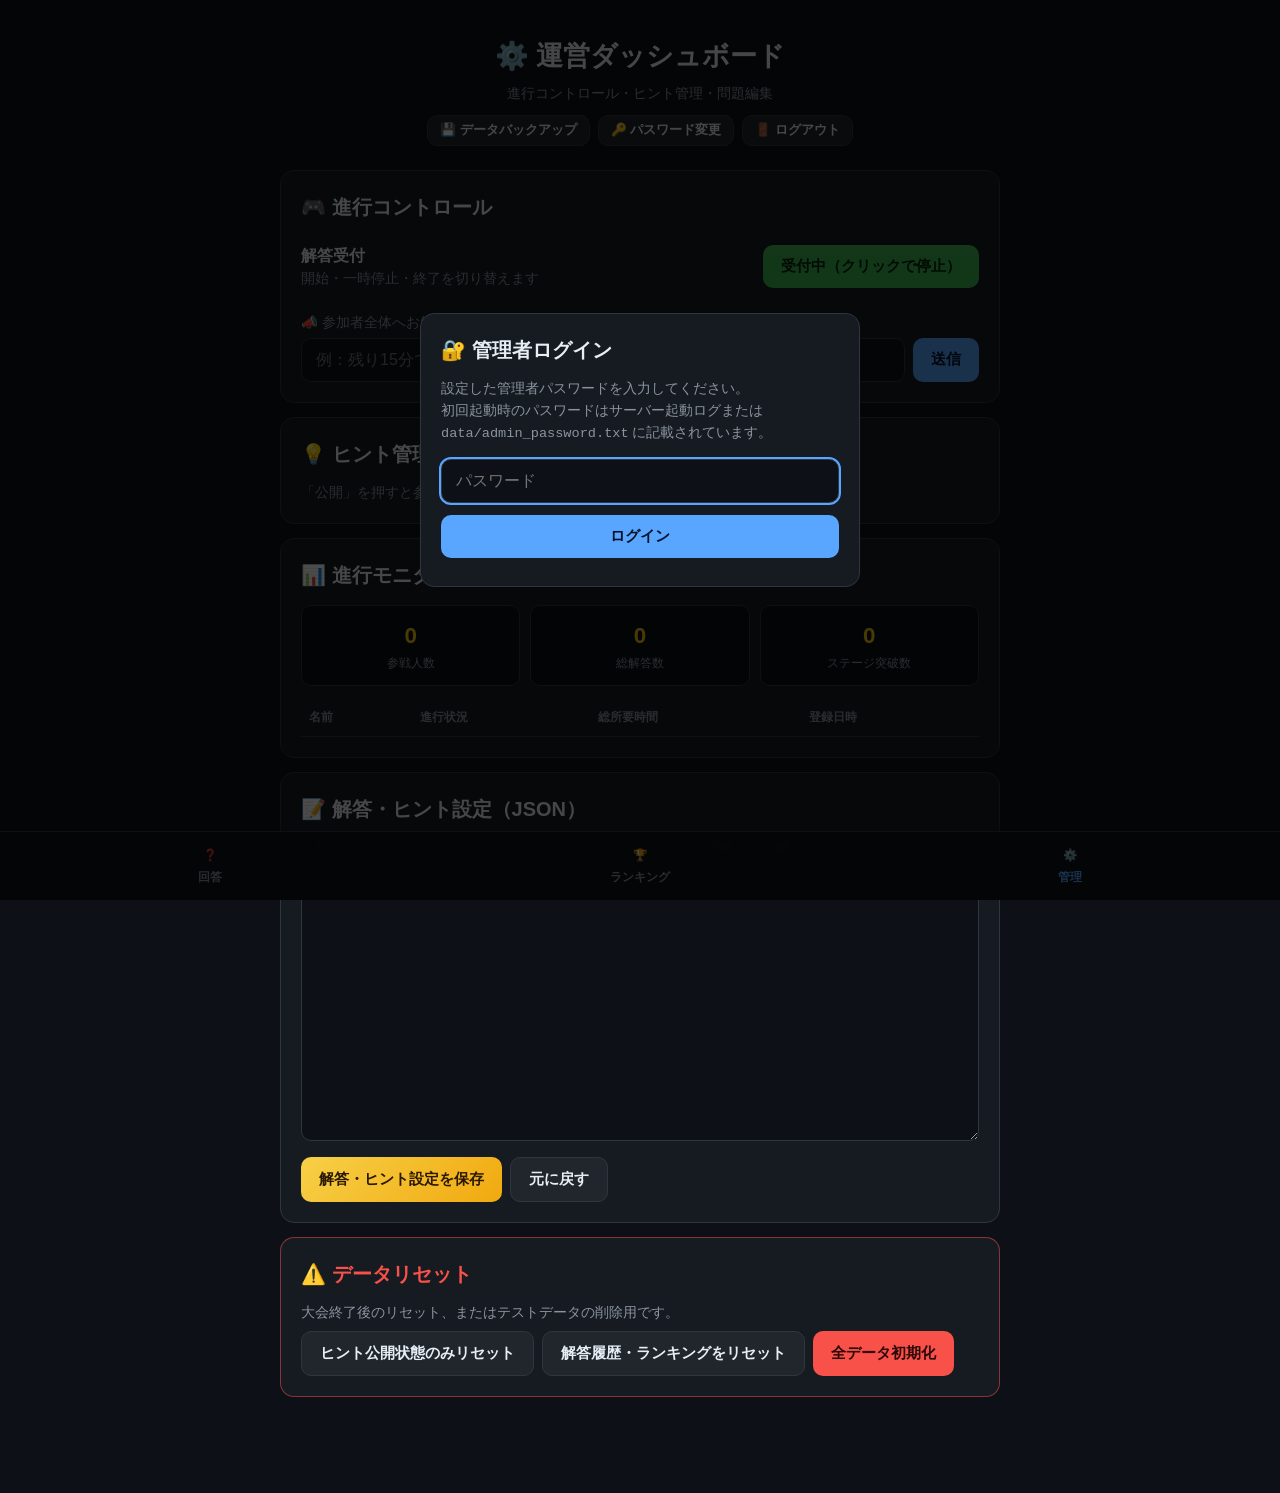
==== static/admin.html @ b896fd6e "Initialize Mystiq app (puzzle platform) Web-based puzzle contest answer and operation platform for '" ====
<!DOCTYPE html>
<html lang="ja">
<head>
  <meta charset="UTF-8">
  <title>管理画面 - 謎解きミッション</title>
  <meta name="viewport" content="width=device-width, initial-scale=1">
  <link rel="stylesheet" href="style.css">
</head>
<body>
<!-- ログインモーダル -->
<div id="loginModal" class="modal-backdrop">
  <div class="card modal-card">
    <h2 style="margin-top:0;">🔐 管理者ログイン</h2>
    <p class="small muted" style="margin-bottom:14px;">設定した管理者パスワードを入力してください。<br>初回起動時のパスワードはサーバー起動ログまたは <code>data/admin_password.txt</code> に記載されています。</p>
    <form id="loginForm" onsubmit="return false;">
      <input type="password" id="loginPw" class="input" placeholder="パスワード" autocomplete="current-password" autofocus>
      <div class="flex" style="margin-top:12px;">
        <button id="btnLogin" class="btn btn-primary btn-block" type="submit">ログイン</button>
      </div>
      <div id="loginError" class="small" style="color:var(--wrong); margin-top:8px;"></div>
    </form>
  </div>
</div>

<!-- パスワード変更モーダル -->
<div id="pwModal" class="modal-backdrop" style="display:none;">
  <div class="card modal-card">
    <h2 style="margin-top:0;">🔑 管理者パスワード変更</h2>
    <form id="pwForm" onsubmit="return false;">
      <input type="password" id="newPw" class="input" placeholder="新しいパスワード（8文字以上）" autocomplete="new-password">
      <input type="password" id="newPw2" class="input" placeholder="確認のためもう一度入力" autocomplete="new-password" style="margin-top:8px;">
      <div class="flex" style="margin-top:12px;">
        <button id="btnPwSave" class="btn btn-gold btn-block" type="submit">変更する</button>
        <button id="btnPwCancel" class="btn btn-secondary btn-block" type="button">キャンセル</button>
      </div>
      <div id="pwError" class="small" style="color:var(--wrong); margin-top:8px;"></div>
    </form>
  </div>
</div>

<div class="app">
  <header class="masthead">
    <h1>⚙️ 運営ダッシュボード</h1>
    <div class="sub">進行コントロール・ヒント管理・問題編集</div>
    <div class="flex" style="justify-content:center; flex-wrap:wrap; margin-top:10px;">
      <button id="btnBackup" class="btn btn-secondary" style="font-size:0.8rem; padding:6px 12px;">💾 データバックアップ</button>
      <button id="btnChangePw" class="btn btn-secondary" style="font-size:0.8rem; padding:6px 12px;">🔑 パスワード変更</button>
      <button id="btnLogout" class="btn btn-secondary" style="font-size:0.8rem; padding:6px 12px;">🚪 ログアウト</button>
    </div>
  </header>

  <!-- 進行コントロール -->
  <section class="card">
    <h2>🎮 進行コントロール</h2>
    <div class="switch-row">
      <div>
        <strong>解答受付</strong>
        <div class="small muted">開始・一時停止・終了を切り替えます</div>
      </div>
      <button id="btnToggleComp" class="btn btn-correct">受付中（クリックで停止）</button>
    </div>
    <div style="margin-top:14px;">
      <div class="small muted" style="margin-bottom:4px;">📣 参加者全体へお知らせを送信（解答画面に表示）</div>
      <div class="flex">
        <input type="text" id="bcMsg" class="input flex-1" placeholder="例：残り15分です！">
        <button id="btnBc" class="btn btn-primary">送信</button>
      </div>
    </div>
  </section>

  <!-- 💡 随時ヒント追加機能（最重要） -->
  <section class="card">
    <h2>💡 ヒント管理（随時公開）</h2>
    <p class="small muted">「公開」を押すと参加者の画面に自動反映されます（最大約8秒）。取り下げも可能です。</p>
    <div id="hintControls"></div>
  </section>

  <!-- 進行モニター（参加者一覧と現在地） -->
  <section class="card">
    <h2>📊 進行モニター（リアルタイム）</h2>
    <div class="stat-grid">
      <div class="stat-box"><div class="val" id="stPlayers">0</div><div class="lab">参戦人数</div></div>
      <div class="stat-box"><div class="val" id="stAttempts">0</div><div class="lab">総解答数</div></div>
      <div class="stat-box"><div class="val" id="stClears">0</div><div class="lab">ステージ突破数</div></div>
    </div>
    <div style="overflow-x:auto;">
      <table class="data">
        <thead><tr><th>名前</th><th>進行状況</th><th>総所要時間</th><th>登録日時</th></tr></thead>
        <tbody id="playerTable"></tbody>
      </table>
    </div>
  </section>

  <!-- 問題編集（月1回の準備がここで完結） -->
  <section class="card">
    <h2>📝 解答・ヒント設定（JSON）</h2>
    <p class="small muted">正解・ヒント・「惜しい！」判定メッセージを設定します。謎の問題文・画像は不要です。形式不正時はエラー表示されます。</p>
    <textarea id="jsonEditor" class="input json-editor"></textarea>
    <div class="flex" style="margin-top:8px;">
      <button id="btnSavePuzzle" class="btn btn-gold">解答・ヒント設定を保存</button>
      <button id="btnReloadPuzzle" class="btn btn-secondary">元に戻す</button>
    </div>
  </section>

  <!-- 危険操作 -->
  <section class="card" style="border-color: rgba(248,81,73,0.5);">
    <h2 style="color:var(--wrong);">⚠️ データリセット</h2>
    <p class="small muted">大会終了後のリセット、またはテストデータの削除用です。</p>
    <div class="flex" style="flex-wrap:wrap; margin-top:8px;">
      <button class="btn btn-secondary" onclick="doReset('hints')">ヒント公開状態のみリセット</button>
      <button class="btn btn-secondary" onclick="doReset('ranking')">解答履歴・ランキングをリセット</button>
      <button class="btn btn-wrong" onclick="doReset('all')">全データ初期化</button>
    </div>
  </section>
</div>

<div id="toast" class="toast"></div>
<nav class="nav-bar">
  <a class="nav-btn" href="index.html"><span>❓</span>回答</a>
  <a class="nav-btn" href="ranking.html"><span>🏆</span>ランキング</a>
  <a class="nav-btn active" href="admin.html" aria-current="page"><span>⚙️</span>管理</a>
</nav>

<script>
const el = id => document.getElementById(id);
let adminData = null;
const TOKEN_KEY = "mystiq_admin_token";
let pollTimer = null;

function token() { return localStorage.getItem(TOKEN_KEY) || ""; }
function setToken(t) { if (t) localStorage.setItem(TOKEN_KEY, t); else localStorage.removeItem(TOKEN_KEY); }

function showLogin() {
  el("loginModal").style.display = "flex";
  el("loginPw").value = "";
  el("loginError").textContent = "";
  clearInterval(pollTimer);
  setTimeout(() => el("loginPw").focus(), 50);
}
function hideLogin() { el("loginModal").style.display = "none"; }

async function adminFetch(url, opts = {}) {
  opts.headers = Object.assign({}, opts.headers || {});
  const t = token();
  if (t) opts.headers["X-Admin-Token"] = t;
  const r = await fetch(url, opts);
  if (r.status === 401) { showLogin(); throw new Error("unauthorized"); }
  return r;
}

async function load() {
  const r = await adminFetch("/api/admin/data");
  adminData = await r.json();
  const c = adminData.config;
  const started = c.competition_started;
  const btn = el("btnToggleComp");
  btn.className = "btn " + (started ? "btn-correct" : "btn-wrong");
  btn.textContent = started ? "解答 受付中（クリックで停止）" : "一時停止中（クリックで開始）";

  // モニター
  const rk = await (await fetch("/api/ranking")).json();
  el("stPlayers").textContent = adminData.stats.players;
  el("stAttempts").textContent = adminData.stats.attempts;
  el("stClears").textContent = adminData.stats.clears;
  el("playerTable").innerHTML = rk.ranking.map(r => `
    <tr>
      <td><strong>${esc(r.name)}</strong> ${r.finished ? "👑" : ""}</td>
      <td>${r.cleared_count} / ${rk.total_stages}</td>
      <td>${r.cleared_count > 0 ? fmt(r.elapsed) : "-"}</td>
      <td class="small muted">${new Date(r.created_at*1000).toLocaleTimeString("ja-JP")}</td>
    </tr>`).join("") || '<tr><td colspan="4" class="muted">まだ参加者はいません</td></tr>';

  // ヒント管理
  renderHintControls();
  // JSONエディタ（初回のみ）
  if (!el("jsonEditor")._loaded) {
    el("jsonEditor").value = JSON.stringify(adminData.puzzle, null, 2);
    el("jsonEditor")._loaded = true;
  }
}

function renderHintControls() {
  const unlocked = new Set(adminData.hints.map(h => `${h.stage_id}_${h.hint_index}`));
  const box = el("hintControls");
  box.innerHTML = "";
  (adminData.puzzle.stages || []).forEach(st => {
    const d = document.createElement("div");
    d.style.margin = "12px 0";
    d.innerHTML = `<strong>${esc(st.name)}</strong> <span class="small muted">${esc(st.subtitle||"")}</span>`;
    const ul = document.createElement("div");
    (st.hints || []).forEach((h, i) => {
      const key = `${st.id}_${i}`;
      const on = unlocked.has(key);
      const row = document.createElement("div");
      row.className = "switch-row";
      row.style.background = "#0b0f14"; row.style.padding = "8px 12px";
      row.style.borderRadius = "8px"; row.style.margin = "4px 0";
      row.innerHTML = `<div class="small flex-1" style="margin-right:10px;">ヒント${i+1}： ${esc(h)}</div>
        <button class="btn btn-sm ${on?'btn-gold':'btn-secondary'}" onclick="toggleHint(${st.id}, ${i})">${on?'★ 公開中（非公開にする）':'公開する'}</button>`;
      ul.appendChild(row);
    });
    d.appendChild(ul);
    box.appendChild(d);
  });
}

el("btnToggleComp").onclick = async () => {
  const r = await adminFetch("/api/admin/competition/toggle", { method: "POST" });
  await load(); toast("受付状態を切り替えました");
};
el("btnBc").onclick = async () => {
  const msg = el("bcMsg").value.trim(); if (!msg) return;
  await adminFetch("/api/admin/broadcast", { method:"POST", headers:{"Content-Type":"application/json"}, body: JSON.stringify({message:msg})});
  el("bcMsg").value = ""; toast("アナウンスを送信しました");
};
async function toggleHint(stage_id, hint_index) {
  const r = await adminFetch("/api/admin/hint/toggle", { method:"POST", headers:{"Content-Type":"application/json"}, body: JSON.stringify({stage_id, hint_index}) });
  const d = await r.json(); toast(d.message);
  await load();
}
el("btnSavePuzzle").onclick = async () => {
  try {
    const pz = JSON.parse(el("jsonEditor").value);
    const r = await adminFetch("/api/admin/puzzle/save", { method:"POST", headers:{"Content-Type":"application/json"}, body: JSON.stringify({puzzle:pz}) });
    const d = await r.json();
    if (d.ok) toast("問題データを保存しました"); else toast(d.error);
    await load();
  } catch(e) { toast("JSONの形式が不正です: " + e.message); }
};
el("btnReloadPuzzle").onclick = () => { el("jsonEditor").value = JSON.stringify(adminData.puzzle, null, 2); };

async function doReset(what) {
  const names = {all:"すべての解答・ランキング・ヒント・プレイヤーデータ", hints:"ヒント公開状態", ranking:"解答履歴とランキング"};
  if (!confirm(`本当に「${names[what]}」をリセットしますか？この操作は取り消せません。`)) return;
  const r = await adminFetch("/api/admin/reset", { method:"POST", headers:{"Content-Type":"application/json"}, body: JSON.stringify({what}) });
  const d = await r.json(); toast(d.message); await load();
}
function toast(m){ const t=el("toast"); t.textContent=m; t.style.display="block"; clearTimeout(t._tm); t._tm=setTimeout(()=>t.style.display="none",2500); }
function fmt(s){ const m=Math.floor(s/60); return `${m}分${String(s%60).padStart(2,"0")}秒`; }
function esc(s){ return String(s).replace(/[&<>"']/g, c=>({"&":"&amp;","<":"&lt;",">":"&gt;","\"":"&quot;","'":"&#39;"}[c])); }

async function login() {
  el("loginError").textContent = "";
  const pw = el("loginPw").value;
  try {
    const r = await fetch("/api/admin/login", { method:"POST", headers:{"Content-Type":"application/json"}, body: JSON.stringify({password:pw}) });
    const d = await r.json();
    if (d.ok) {
      setToken(d.token); hideLogin();
      await load();
      pollTimer = setInterval(load, 5000);
    } else { el("loginError").textContent = d.error || "ログインに失敗しました"; }
  } catch (e) { el("loginError").textContent = "通信エラーが発生しました"; }
}
el("btnLogin").onclick = login;
el("loginPw").addEventListener("keydown", e => { if (e.key === "Enter") login(); });

el("btnLogout").onclick = async () => {
  try { await fetch("/api/admin/logout", { method:"POST", headers:{"X-Admin-Token":token()} }); } catch(e) {}
  setToken(""); showLogin();
};

el("btnBackup").onclick = async () => {
  try {
    const r = await adminFetch("/api/admin/backup");
    const blob = await r.blob();
    const a = document.createElement("a");
    a.href = URL.createObjectURL(blob);
    a.download = `mystiq-backup-${Date.now()}.json`;
    a.click(); URL.revokeObjectURL(a.href);
    toast("バックアップを保存しました");
  } catch (e) { toast("バックアップの取得に失敗しました"); }
};

el("btnChangePw").onclick = async () => {
  const r = await adminFetch("/api/admin/password/source");
  const d = await r.json();
  if (d.managed_by_env) {
    alert("パスワードは環境変数 ADMIN_PASSWORD で管理されています。\n変更はRender等の管理画面（Environment）から行い、サービスを再デプロイしてください。");
    return;
  }
  el("newPw").value = ""; el("newPw2").value = ""; el("pwError").textContent = "";
  el("pwModal").style.display = "flex"; el("newPw").focus();
};
el("btnPwCancel").onclick = () => { el("pwModal").style.display = "none"; };
el("btnPwSave").onclick = async () => {
  const a = el("newPw").value, b = el("newPw2").value;
  if (a.length < 8) { el("pwError").textContent = "パスワードは8文字以上にしてください"; return; }
  if (a !== b) { el("pwError").textContent = "パスワードが一致しません"; return; }
  try {
    const r = await adminFetch("/api/admin/password/change", { method:"POST", headers:{"Content-Type":"application/json"}, body: JSON.stringify({new_password:a}) });
    const d = await r.json();
    if (d.ok) { el("pwModal").style.display = "none"; toast(d.message); }
    else { el("pwError").textContent = d.error; }
  } catch (e) { el("pwError").textContent = "変更に失敗しました"; }
};

(async () => {
  if (!token()) { showLogin(); return; }
  try {
    await adminFetch("/api/admin/session");
    hideLogin();
    await load();
    pollTimer = setInterval(load, 5000);
  } catch (e) { showLogin(); }
})();
</script>
</body>
</html>
---- static/style.css ----
:root {
  --bg: #0d1117;
  --bg-card: #161b22;
  --bg-card-hover: #1f2630;
  --border: #30363d;
  --text: #e6edf3;
  --text-dim: #8b949e;
  --accent: #58a6ff;
  --correct: #3fb950;
  --wrong: #f85149;
  --near: #d29922;
  --gold: #f1c40f;
  --silver: #bdc3c7;
  --bronze: #cd7f32;
  --radius: 14px;
}
* { box-sizing: border-box; margin: 0; padding: 0; }
body {
  font-family: -apple-system, BlinkMacSystemFont, "Hiragino Sans", "Hiragino Kaku Gothic ProN", "Yu Gothic UI", Meiryo, sans-serif;
  background: var(--bg);
  color: var(--text);
  line-height: 1.6;
  min-height: 100vh;
  padding: 16px;
}
.app { max-width: 720px; margin: 0 auto 80px; }
header.masthead { text-align: center; padding: 18px 8px 10px; }
header.masthead h1 { font-size: 1.7rem; font-weight: 800; }
header.masthead .sub { color: var(--text-dim); font-size: 0.9rem; margin-top: 4px; }
.card {
  background: var(--bg-card);
  border: 1px solid var(--border);
  border-radius: var(--radius);
  padding: 20px;
  margin: 14px 0;
}
h2 { font-size: 1.25rem; margin-bottom: 12px; }
h3 { font-size: 1.05rem; margin-bottom: 8px; color: var(--text-dim); font-weight: 600; }
.muted { color: var(--text-dim); }
.small { font-size: 0.85rem; }
.btn {
  display: inline-flex; align-items: center; justify-content: center; gap: 6px;
  padding: 11px 18px; border-radius: 10px; font-size: 0.95rem; font-weight: 700;
  border: none; cursor: pointer; text-decoration: none; 
}

.btn:disabled { opacity: 0.45; cursor: not-allowed; }
.btn-primary { background: var(--accent); color: #04132b; }
.btn-correct { background: var(--correct); color: #05240c; }
.btn-wrong   { background: var(--wrong); color: #2e0809; }
.btn-secondary { background: #21262d; color: var(--text); border: 1px solid var(--border); }
.btn-gold { background: linear-gradient(135deg, #f7d047, #f1a90f); color: #2c1a00; font-weight: 800; }
.btn-block { width: 100%; }
.input {
  width: 100%; padding: 12px 14px; border-radius: 10px; border: 1px solid var(--border);
  background: #0d1117; color: var(--text); font-size: 1rem;
}
.input:focus { outline: 2px solid var(--accent); }
.puzzle-box {
  background: #0b0f14; border: 1px dashed var(--border); border-radius: 10px;
  padding: 14px 18px; font-size: 1.2rem; font-weight: 700; text-align: center;
  margin: 12px 0; letter-spacing: 2px;
}
.stage-img { width: 100%; max-height: 380px; object-fit: contain; border-radius: 10px; margin: 10px 0; background: #0b0f14; }
.story { font-size: 0.95rem; line-height: 1.8; margin-bottom: 12px; }
.qhtml { font-size: 1.05rem; }
.badge {
  display: inline-block; font-size: 0.75rem; padding: 3px 8px; border-radius: 999px;
  background: #21262d; color: var(--accent); border: 1px solid var(--border);
}
.badge.gold { color: var(--gold); border-color: rgba(241,196,15,0.4); }
.progress-bar-wrap { height: 10px; background: #21262d; border-radius: 999px; overflow: hidden; margin: 8px 0; }
.progress-bar { height: 100%; background: linear-gradient(90deg, var(--accent), var(--correct)); width: 0%; }
/* Result banner */
.result-banner {
  border-radius: 10px; padding: 14px 16px; margin: 12px 0; font-weight: 700;
  display: none; 
}
.result-banner.correct { background: rgba(63,185,80,0.18); border: 1px solid var(--correct); color: #7ee787; display: block; }
.result-banner.wrong   { background: rgba(248,81,73,0.18); border: 1px solid var(--wrong); color: #ffa198; display: block; }
.result-banner.near    { background: rgba(210,153,34,0.22); border: 1px solid var(--near); color: #f9e154; display: block; }

/* Hint */
.hint-item { background: #0b0f14; border: 1px solid var(--border); border-radius: 10px; padding: 10px 14px; margin: 6px 0; font-size: 0.92rem; }
.hint-item.locked { color: var(--text-dim); font-style: italic; opacity: 0.65; }
/* Ranking */
.rank-row {
  display: flex; align-items: center; justify-content: space-between;
  padding: 10px 12px; border-bottom: 1px solid #21262d; gap: 10px;
}
.rank-row:last-child { border-bottom: none; }
.rank-num { font-size: 1.2rem; font-weight: 900; width: 36px; text-align: center; }
.rank-num.r1 { color: var(--gold); }
.rank-num.r2 { color: var(--silver); }
.rank-num.r3 { color: var(--bronze); }
.rank-name { font-weight: 700; font-size: 1rem; }
.rank-stat { text-align: right; font-size: 0.85rem; color: var(--text-dim); }
/* Bottom nav */
.nav-bar {
  position: fixed; bottom: 0; left: 0; right: 0; background: rgba(13,17,23,0.92);
  backdrop-filter: blur(8px); border-top: 1px solid var(--border);
  display: flex; justify-content: space-around; padding: 8px 4px calc(8px + env(safe-area-inset-bottom));
  z-index: 50;
}
.nav-btn {
  background: none; border: none; color: var(--text-dim); font-size: 0.72rem;
  padding: 6px 12px; border-radius: 8px; cursor: pointer; text-decoration: none;
  display: flex; flex-direction: column; align-items: center; gap: 3px; font-weight: 700;
}
.nav-btn.active, .nav-btn:hover { color: var(--accent); }
/* Live feed */
.feed-item {
  font-size: 0.9rem; padding: 8px 10px; margin: 4px 0; border-radius: 8px;
  background: #0b0f14; border-left: 3px solid var(--accent); 
}
/* Confetti canvas */
#confettiCanvas { position: fixed; inset: 0; pointer-events: none; z-index: 99; }
/* Toast */
.toast {
  position: fixed; top: 16px; left: 50%; transform: translateX(-50%);
  background: #21262d; color: var(--text); border: 1px solid var(--border);
  padding: 10px 18px; border-radius: 999px; font-size: 0.9rem; font-weight: 700;
  z-index: 100; box-shadow: 0 8px 24px rgba(0,0,0,0.5); display: none;
}
.cd-timer { font-size: 1.6rem; font-weight: 900; color: var(--wrong); text-align: center; }
/* Clear hero */
.clear-hero { text-align: center; padding: 26px 10px; }
.clear-hero .trophy { font-size: 4rem; line-height: 1; }
.stat-grid { display: grid; grid-template-columns: repeat(3, 1fr); gap: 10px; margin: 14px 0; text-align: center; }
.clear-hero .stat-grid { grid-template-columns: repeat(2, 1fr); max-width: 480px; margin: 14px auto; }
.result-preview { width: min(100%, 340px); height: auto; margin: 16px auto; border: 1px solid var(--border); border-radius: 12px; }
.stat-box { background: #0b0f14; border: 1px solid var(--border); border-radius: 10px; padding: 12px 6px; }
.stat-box .val { font-size: 1.4rem; font-weight: 900; color: var(--gold); }
.stat-box .lab { font-size: 0.75rem; color: var(--text-dim); }
/* Admin tables */
table.data { width: 100%; border-collapse: collapse; font-size: 0.88rem; }
table.data th, table.data td { padding: 8px; border-bottom: 1px solid var(--border); text-align: left; }
table.data th { color: var(--text-dim); font-size: 0.78rem; text-transform: uppercase; }
.switch-row { display: flex; justify-content: space-between; align-items: center; padding: 8px 0; }
textarea.input { font-family: monospace; font-size: 0.85rem; }
.json-editor { width: 100%; height: 260px; font-family: monospace; font-size: 0.8rem; tab-size: 2; }
.flex { display: flex; gap: 8px; }
.flex-1 { flex: 1; }
.stage-tab {
  background: #21262d; border: 1px solid var(--border); color: var(--text-dim);
  padding: 6px 12px; border-radius: 8px; font-size: 0.82rem; font-weight: 700; cursor: pointer;
}
.stage-tab.cleared { color: var(--correct); border-color: rgba(63,185,80,0.4); }
.stage-tab.current { color: #fff; background: var(--accent); border-color: var(--accent); }
/* Modal */
.modal-backdrop { position: fixed; inset: 0; background: rgba(0,0,0,0.7); display: flex; align-items: center; justify-content: center; z-index: 100; padding: 16px; }
.modal-card { width: min(440px, 100%); }
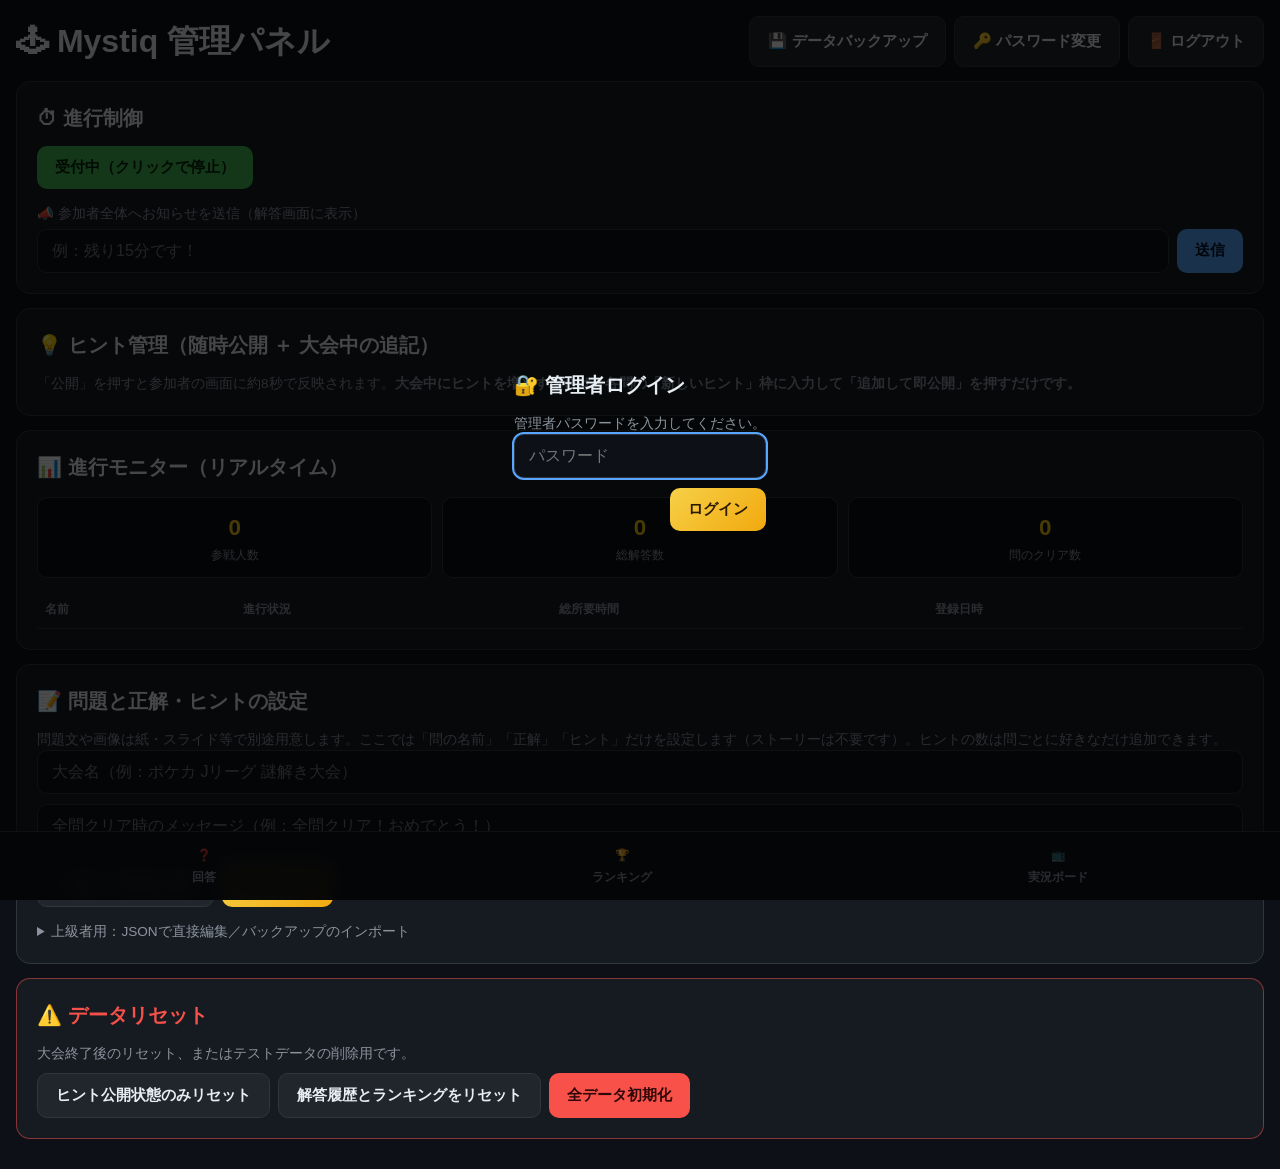
==== commit 3c08ce99: "Update admin.html" ====
--- a/static/admin.html
+++ b/static/admin.html
@@ -1,62 +1,52 @@
 <!DOCTYPE html>
 <html lang="ja">
 <head>
-  <meta charset="UTF-8">
-  <title>管理画面 - 謎解きミッション</title>
-  <meta name="viewport" content="width=device-width, initial-scale=1">
-  <link rel="stylesheet" href="style.css">
+<meta charset="UTF-8">
+<meta name="viewport" content="width=device-width, initial-scale=1.0">
+<title>管理パネル — Mystiq</title>
+<link rel="stylesheet" href="style.css">
 </head>
-<body>
-<!-- ログインモーダル -->
-<div id="loginModal" class="modal-backdrop">
-  <div class="card modal-card">
-    <h2 style="margin-top:0;">🔐 管理者ログイン</h2>
-    <p class="small muted" style="margin-bottom:14px;">設定した管理者パスワードを入力してください。<br>初回起動時のパスワードはサーバー起動ログまたは <code>data/admin_password.txt</code> に記載されています。</p>
-    <form id="loginForm" onsubmit="return false;">
-      <input type="password" id="loginPw" class="input" placeholder="パスワード" autocomplete="current-password" autofocus>
-      <div class="flex" style="margin-top:12px;">
-        <button id="btnLogin" class="btn btn-primary btn-block" type="submit">ログイン</button>
+<body class="page">
+<div class="container admin-container">
+  <div class="admin-toolbar flex">
+    <h1 class="logo flex-1" style="margin:0;">🕹 Mystiq 管理パネル</h1>
+    <button id="btnBackup" class="btn btn-sm btn-secondary">💾 データバックアップ</button>
+    <button id="btnChangePw" class="btn btn-sm btn-secondary">🔑 パスワード変更</button>
+    <button id="btnLogout" class="btn btn-sm btn-secondary">🚪 ログアウト</button>
+  </div>
+
+  <!-- ログインモーダル -->
+  <div id="loginModal" class="modal-backdrop" style="display:none;">
+    <div class="modal">
+      <h2>🔐 管理者ログイン</h2>
+      <p class="small muted">管理者パスワードを入力してください。</p>
+      <input type="password" id="loginPw" class="input" placeholder="パスワード" autocomplete="current-password">
+      <div id="loginError" class="small" style="color:var(--wrong);margin-top:6px;"></div>
+      <div class="flex" style="margin-top:10px;justify-content:flex-end;">
+        <button id="btnLogin" class="btn btn-gold">ログイン</button>
       </div>
-      <div id="loginError" class="small" style="color:var(--wrong); margin-top:8px;"></div>
-    </form>
+    </div>
   </div>
-</div>
-
-<!-- パスワード変更モーダル -->
-<div id="pwModal" class="modal-backdrop" style="display:none;">
-  <div class="card modal-card">
-    <h2 style="margin-top:0;">🔑 管理者パスワード変更</h2>
-    <form id="pwForm" onsubmit="return false;">
-      <input type="password" id="newPw" class="input" placeholder="新しいパスワード（8文字以上）" autocomplete="new-password">
-      <input type="password" id="newPw2" class="input" placeholder="確認のためもう一度入力" autocomplete="new-password" style="margin-top:8px;">
-      <div class="flex" style="margin-top:12px;">
-        <button id="btnPwSave" class="btn btn-gold btn-block" type="submit">変更する</button>
-        <button id="btnPwCancel" class="btn btn-secondary btn-block" type="button">キャンセル</button>
+
+  <!-- パスワード変更モーダル -->
+  <div id="pwModal" class="modal-backdrop" style="display:none;">
+    <div class="modal">
+      <h2>🔑 パスワード変更</h2>
+      <p class="small muted">新しいパスワードを8文字以上で入力してください。</p>
+      <input type="password" id="newPw" class="input" placeholder="新しいパスワード（8文字以上）">
+      <input type="password" id="newPw2" class="input" placeholder="もう一度入力" style="margin-top:6px;">
+      <div id="pwError" class="small" style="color:var(--wrong);margin-top:6px;"></div>
+      <div class="flex" style="margin-top:10px;justify-content:flex-end;gap:6px;">
+        <button id="btnPwCancel" class="btn btn-secondary">キャンセル</button>
+        <button id="btnPwSave" class="btn btn-gold">保存</button>
       </div>
-      <div id="pwError" class="small" style="color:var(--wrong); margin-top:8px;"></div>
-    </form>
+    </div>
   </div>
-</div>
-
-<div class="app">
-  <header class="masthead">
-    <h1>⚙️ 運営ダッシュボード</h1>
-    <div class="sub">進行コントロール・ヒント管理・問題編集</div>
-    <div class="flex" style="justify-content:center; flex-wrap:wrap; margin-top:10px;">
-      <button id="btnBackup" class="btn btn-secondary" style="font-size:0.8rem; padding:6px 12px;">💾 データバックアップ</button>
-      <button id="btnChangePw" class="btn btn-secondary" style="font-size:0.8rem; padding:6px 12px;">🔑 パスワード変更</button>
-      <button id="btnLogout" class="btn btn-secondary" style="font-size:0.8rem; padding:6px 12px;">🚪 ログアウト</button>
-    </div>
-  </header>
-
-  <!-- 進行コントロール -->
+
+  <!-- 進行制御 -->
   <section class="card">
-    <h2>🎮 進行コントロール</h2>
-    <div class="switch-row">
-      <div>
-        <strong>解答受付</strong>
-        <div class="small muted">開始・一時停止・終了を切り替えます</div>
-      </div>
+    <h2>⏱ 進行制御</h2>
+    <div class="flex" style="flex-wrap:wrap; gap:8px;">
       <button id="btnToggleComp" class="btn btn-correct">受付中（クリックで停止）</button>
     </div>
     <div style="margin-top:14px;">
@@ -68,20 +58,20 @@
     </div>
   </section>
 
-  <!-- 💡 随時ヒント追加機能（最重要） -->
+  <!-- 💡 随時ヒント追加機能（大会中ワンクリック追記対応） -->
   <section class="card">
-    <h2>💡 ヒント管理（随時公開）</h2>
-    <p class="small muted">「公開」を押すと参加者の画面に自動反映されます（最大約8秒）。取り下げも可能です。</p>
+    <h2>💡 ヒント管理（随時公開 ＋ 大会中の追記）</h2>
+    <p class="small muted">「公開」を押すと参加者の画面に約8秒で反映されます。<strong>大会中にヒントを増やす場合は、各問の「新しいヒント」枠に入力して「追加して即公開」を押すだけです。</strong></p>
     <div id="hintControls"></div>
   </section>
 
-  <!-- 進行モニター（参加者一覧と現在地） -->
+  <!-- 進行モニター -->
   <section class="card">
     <h2>📊 進行モニター（リアルタイム）</h2>
     <div class="stat-grid">
       <div class="stat-box"><div class="val" id="stPlayers">0</div><div class="lab">参戦人数</div></div>
       <div class="stat-box"><div class="val" id="stAttempts">0</div><div class="lab">総解答数</div></div>
-      <div class="stat-box"><div class="val" id="stClears">0</div><div class="lab">ステージ突破数</div></div>
+      <div class="stat-box"><div class="val" id="stClears">0</div><div class="lab">問のクリア数</div></div>
     </div>
     <div style="overflow-x:auto;">
       <table class="data">
@@ -91,15 +81,31 @@
     </div>
   </section>
 
-  <!-- 問題編集（月1回の準備がここで完結） -->
+  <!-- 📝 問題ビルダー（フォームで問題数を自由に増減） -->
   <section class="card">
-    <h2>📝 解答・ヒント設定（JSON）</h2>
-    <p class="small muted">正解・ヒント・「惜しい！」判定メッセージを設定します。謎の問題文・画像は不要です。形式不正時はエラー表示されます。</p>
-    <textarea id="jsonEditor" class="input json-editor"></textarea>
-    <div class="flex" style="margin-top:8px;">
-      <button id="btnSavePuzzle" class="btn btn-gold">解答・ヒント設定を保存</button>
-      <button id="btnReloadPuzzle" class="btn btn-secondary">元に戻す</button>
-    </div>
+    <h2>📝 問題と正解・ヒントの設定</h2>
+    <p class="small muted">問題文や画像は紙・スライド等で別途用意します。ここでは「問の名前」「正解」「ヒント」だけを設定します（ストーリーは不要です）。ヒントの数は問ごとに好きなだけ追加できます。</p>
+    <div class="flex" style="gap:8px;margin-bottom:10px;">
+      <input type="text" id="cfgTitle" class="input flex-1" placeholder="大会名（例：ポケカ Jリーグ 謎解き大会）">
+    </div>
+    <div class="flex" style="gap:8px;margin-bottom:14px;">
+      <input type="text" id="cfgClearMsg" class="input flex-1" placeholder="全問クリア時のメッセージ（例：全問クリア！おめでとう！）">
+    </div>
+    <div id="stageBuilder"></div>
+    <div class="flex" style="margin-top:10px;gap:8px;flex-wrap:wrap;">
+      <button id="btnAddStage" class="btn btn-secondary">＋ 新しい問題を追加</button>
+      <button id="btnSaveStages" class="btn btn-gold">設定を保存</button>
+    </div>
+
+    <!-- 上級者用：JSON直接編集（折りたたみ） -->
+    <details style="margin-top:14px;">
+      <summary class="small muted" style="cursor:pointer;">上級者用：JSONで直接編集／バックアップのインポート</summary>
+      <textarea id="jsonEditor" class="input json-editor" style="margin-top:8px;"></textarea>
+      <div class="flex" style="margin-top:8px;gap:6px;">
+        <button id="btnSavePuzzle" class="btn btn-gold btn-sm">JSONを保存</button>
+        <button id="btnReloadPuzzle" class="btn btn-secondary btn-sm">再読み込み</button>
+      </div>
+    </details>
   </section>
 
   <!-- 危険操作 -->
@@ -108,7 +114,7 @@
     <p class="small muted">大会終了後のリセット、またはテストデータの削除用です。</p>
     <div class="flex" style="flex-wrap:wrap; margin-top:8px;">
       <button class="btn btn-secondary" onclick="doReset('hints')">ヒント公開状態のみリセット</button>
-      <button class="btn btn-secondary" onclick="doReset('ranking')">解答履歴・ランキングをリセット</button>
+      <button class="btn btn-secondary" onclick="doReset('ranking')">解答履歴とランキングをリセット</button>
       <button class="btn btn-wrong" onclick="doReset('all')">全データ初期化</button>
     </div>
   </section>
@@ -118,7 +124,7 @@
 <nav class="nav-bar">
   <a class="nav-btn" href="index.html"><span>❓</span>回答</a>
   <a class="nav-btn" href="ranking.html"><span>🏆</span>ランキング</a>
-  <a class="nav-btn active" href="admin.html" aria-current="page"><span>⚙️</span>管理</a>
+  <a class="nav-btn" href="screen.html"><span>📺</span>実況ボード</a>
 </nav>
 
 <script>
@@ -164,14 +170,15 @@
   el("stClears").textContent = adminData.stats.clears;
   el("playerTable").innerHTML = rk.ranking.map(r => `
     <tr>
-      <td><strong>${esc(r.name)}</strong> ${r.finished ? "👑" : ""}</td>
-      <td>${r.cleared_count} / ${rk.total_stages}</td>
-      <td>${r.cleared_count > 0 ? fmt(r.elapsed) : "-"}</td>
-      <td class="small muted">${new Date(r.created_at*1000).toLocaleTimeString("ja-JP")}</td>
+      <td><strong><LaTex>{esc(r.name)}</strong></LaTex>{r.finished ? "👑" : ""}</td>
+      <td><LaTex>{r.cleared_count} /</LaTex>{rk.total_stages}</td>
+      <td><LaTex>{r.cleared_count > 0 ? fmt(r.elapsed) : "-"}</td>       <td class="small muted"></LaTex>{new Date(r.created_at*1000).toLocaleTimeString("ja-JP")}</td>
     </tr>`).join("") || '<tr><td colspan="4" class="muted">まだ参加者はいません</td></tr>';
 
   // ヒント管理
   renderHintControls();
+  // 問題ビルダー（初回ロード時のみ反映）
+  if (!stageBuilderInitialized) initStageBuilder();
   // JSONエディタ（初回のみ）
   if (!el("jsonEditor")._loaded) {
     el("jsonEditor").value = JSON.stringify(adminData.puzzle, null, 2);
@@ -180,32 +187,170 @@
 }
 
 function renderHintControls() {
-  const unlocked = new Set(adminData.hints.map(h => `${h.stage_id}_${h.hint_index}`));
+  const unlocked = new Set(adminData.hints.map(h => `<LaTex>{h.stage_id}_</LaTex>{h.hint_index}`));
   const box = el("hintControls");
   box.innerHTML = "";
   (adminData.puzzle.stages || []).forEach(st => {
     const d = document.createElement("div");
-    d.style.margin = "12px 0";
-    d.innerHTML = `<strong>${esc(st.name)}</strong> <span class="small muted">${esc(st.subtitle||"")}</span>`;
+    d.style.margin = "14px 0";
+    d.innerHTML = `<strong>${esc(st.name || "第" + st.id + "問")}</strong>`;
     const ul = document.createElement("div");
     (st.hints || []).forEach((h, i) => {
-      const key = `${st.id}_${i}`;
+      const key = `<LaTex>{st.id}_</LaTex>{i}`;
       const on = unlocked.has(key);
       const row = document.createElement("div");
       row.className = "switch-row";
       row.style.background = "#0b0f14"; row.style.padding = "8px 12px";
       row.style.borderRadius = "8px"; row.style.margin = "4px 0";
-      row.innerHTML = `<div class="small flex-1" style="margin-right:10px;">ヒント${i+1}： ${esc(h)}</div>
-        <button class="btn btn-sm ${on?'btn-gold':'btn-secondary'}" onclick="toggleHint(${st.id}, ${i})">${on?'★ 公開中（非公開にする）':'公開する'}</button>`;
+      row.innerHTML = `<div class="small flex-1" style="margin-right:10px;">ヒント<LaTex>{i+1}：</LaTex>{esc(h)}</div>
+        <button class="btn btn-sm <LaTex>{on?'btn-gold':'btn-secondary'}" onclick="toggleHint(</LaTex>{st.id}, <LaTex>{i})"></LaTex>{on?'★ 公開中（非公開にする）':'公開する'}</button>`;
       ul.appendChild(row);
     });
+    // 大会中のクイックヒント追記フォーム
+    const addRow = document.createElement("div");
+    addRow.className = "flex";
+    addRow.style.marginTop = "8px"; addRow.style.gap = "6px"; addRow.style.flexWrap = "wrap";
+    addRow.innerHTML = `
+      <input type="text" class="input flex-1" placeholder="この問に新しいヒントを追記..." id="qh_<LaTex>{st.id}">       <button class="btn btn-sm btn-gold" onclick="quickAddHint(</LaTex>{st.id}, true)">追加して即公開</button>
+      <button class="btn btn-sm btn-secondary" onclick="quickAddHint(${st.id}, false)">追加のみ（非公開）</button>`;
+    ul.appendChild(addRow);
     d.appendChild(ul);
     box.appendChild(d);
   });
 }
 
+// ─────────────────────────────────────────────────────────────
+// 問題ビルダー（フォームで問題数・ヒント数を自由に設定）
+// ─────────────────────────────────────────────────────────────
+let stageBuilderInitialized = false;
+let builderStages = [];
+
+function initStageBuilder() {
+  const pz = adminData.puzzle || {};
+  el("cfgTitle").value = pz.title || "";
+  el("cfgClearMsg").value = pz.clearMessage || "全問クリア！おめでとう！";
+  builderStages = JSON.parse(JSON.stringify(pz.stages || []));
+  renderStageBuilder();
+  stageBuilderInitialized = true;
+}
+
+function renderStageBuilder() {
+  const box = el("stageBuilder");
+  box.innerHTML = "";
+  builderStages.forEach((st, idx) => {
+    const card = document.createElement("div");
+    card.className = "stage-card";
+    card.style.background = "#0b0f14"; card.style.border = "1px solid #1f2733";
+    card.style.borderRadius = "10px"; card.style.padding = "12px 14px"; card.style.margin = "10px 0";
+    card.innerHTML = `
+      <div class="flex" style="gap:8px;margin-bottom:8px;">
+        <input type="text" class="input flex-1 st-name" data-idx="<LaTex>{idx}" value="</LaTex>{esc(st.name || '第' + (idx+1) + '問')}" placeholder="問題名（例：第1問）">
+        <button class="btn btn-sm btn-secondary" onclick="deleteStage(<LaTex>{idx})"</LaTex>{builderStages.length<=1?'disabled':''}>この問を削除</button>
+      </div>
+      <div class="small muted" style="margin-bottom:2px;">正解（1行に1つの正解、複数行入力可）</div>
+      <textarea class="input st-answers" data-idx="${idx}" rows="2" placeholder="例：\nピカチュウ\nぴかちゅう\npikachu">${esc((st.answers||[]).join("\n"))}</textarea>
+      <div class="small muted" style="margin:8px 0 2px;">ヒント（この問に好きな数だけ追加できます）</div>
+      <div class="hints-box" data-idx="<LaTex>{idx}"></div>       <button class="btn btn-sm btn-secondary" style="margin-top:6px;" onclick="addHintToStage(</LaTex>{idx})">＋ ヒントを追加</button>`;
+    const hb = card.querySelector('.hints-box');
+    (st.hints || []).forEach((h, hi) => {
+      const hr = document.createElement("div");
+      hr.className = "flex"; hr.style.gap = "6px"; hr.style.margin = "4px 0";
+      hr.innerHTML = `<input type="text" class="input flex-1 st-hint" data-idx="<LaTex>{idx}" data-hidx="</LaTex>{hi}" value="<LaTex>{esc(h)}" placeholder="ヒント</LaTex>{hi+1}">
+        <button class="btn btn-sm btn-secondary" onclick="deleteHintFromStage(<LaTex>{idx},</LaTex>{hi})">削除</button>`;
+      hb.appendChild(hr);
+    });
+    box.appendChild(card);
+  });
+  // 入力同期
+  box.querySelectorAll('.st-name').forEach(inp => inp.oninput = e => builderStages[+e.target.dataset.idx].name = e.target.value);
+  box.querySelectorAll('.st-answers').forEach(ta => ta.oninput = e => builderStages[+e.target.dataset.idx].answers = e.target.value.split("\n").map(s=>s.trim()).filter(Boolean));
+  box.querySelectorAll('.st-hint').forEach(inp => inp.oninput = e => builderStages[+e.target.dataset.idx].hints[+e.target.dataset.hidx] = e.target.value);
+}
+
+function addHintToStage(idx) {
+  builderStages[idx].hints = builderStages[idx].hints || [];
+  builderStages[idx].hints.push("");
+  renderStageBuilder();
+}
+function deleteHintFromStage(idx, hi) {
+  builderStages[idx].hints.splice(hi, 1);
+  renderStageBuilder();
+}
+function deleteStage(idx) {
+  if (builderStages.length <= 1) return;
+  if (!confirm(`本当に「${builderStages[idx].name || 'この問'}」を削除しますか？`)) return;
+  builderStages.splice(idx, 1);
+  renderStageBuilder();
+}
+
+el("btnAddStage").onclick = () => {
+  const n = builderStages.length + 1;
+  builderStages.push({ id: n, name: `第${n}問`, answers: [], hints: [] });
+  renderStageBuilder();
+};
+
+el("btnSaveStages").onclick = async () => {
+  const title = el("cfgTitle").value.trim() || "謎解き大会";
+  const clearMessage = el("cfgClearMsg").value.trim() || "全問クリア！おめでとう！";
+  const stages = builderStages.map((st, i) => ({
+    id: i + 1,
+    name: (st.name || "").trim() || `第${i+1}問`,
+    answers: (st.answers || []).map(s => s.trim()).filter(Boolean),
+    hints: (st.hints || []).map(s => s.trim()).filter(Boolean),
+  }));
+  if (stages.length === 0) { toast("問題が1問もありません"); return; }
+  for (const st of stages) {
+    if (st.answers.length === 0) {
+      if (!confirm(`「${st.name}」に正解が設定されていません。このまま保存しますか？`)) return;
+    }
+  }
+  const puzzle = { title, stages, clearMessage };
+  try {
+    const r = await adminFetch("/api/admin/puzzle/save", {
+      method: "POST", headers: {"Content-Type":"application/json"},
+      body: JSON.stringify({ puzzle })
+    });
+    const d = await r.json();
+    if (d.ok) {
+      stageBuilderInitialized = false;
+      el("jsonEditor")._loaded = false;
+      toast("問題設定を保存しました（" + stages.length + "問）");
+    } else toast(d.error || "保存に失敗しました");
+    await load();
+  } catch(e) { toast("通信エラー"); }
+};
+
+// 大会中のクイックヒント追記（即公開対応）
+async function quickAddHint(stage_id, autoPublish) {
+  const inp = el("qh_" + stage_id);
+  const text = (inp && inp.value || "").trim();
+  if (!text) { toast("ヒント内容を入力してください"); return; }
+  const pz = adminData.puzzle;
+  const st = (pz.stages || []).find(s => s.id === stage_id);
+  if (!st) return;
+  st.hints = st.hints || [];
+  const newIndex = st.hints.length;
+  st.hints.push(text);
+  const r = await adminFetch("/api/admin/puzzle/save", {
+    method: "POST", headers: {"Content-Type":"application/json"},
+    body: JSON.stringify({ puzzle: pz })
+  });
+  const d = await r.json();
+  if (!d.ok) { toast(d.error || "保存失敗"); return; }
+  if (autoPublish) {
+    await adminFetch("/api/admin/hint/toggle", {
+      method: "POST", headers: {"Content-Type":"application/json"},
+      body: JSON.stringify({ stage_id, hint_index: newIndex })
+    });
+  }
+  inp.value = "";
+  stageBuilderInitialized = false; el("jsonEditor")._loaded = false;
+  await load();
+  toast(st.name + " にヒントを追加しました" + (autoPublish ? "（即公開）" : ""));
+}
+
 el("btnToggleComp").onclick = async () => {
-  const r = await adminFetch("/api/admin/competition/toggle", { method: "POST" });
+  await adminFetch("/api/admin/competition/toggle", { method: "POST" });
   await load(); toast("受付状態を切り替えました");
 };
 el("btnBc").onclick = async () => {
@@ -223,12 +368,15 @@
     const pz = JSON.parse(el("jsonEditor").value);
     const r = await adminFetch("/api/admin/puzzle/save", { method:"POST", headers:{"Content-Type":"application/json"}, body: JSON.stringify({puzzle:pz}) });
     const d = await r.json();
-    if (d.ok) toast("問題データを保存しました"); else toast(d.error);
+    if (d.ok) { stageBuilderInitialized = false; toast("問題データを保存しました"); } else toast(d.error);
     await load();
   } catch(e) { toast("JSONの形式が不正です: " + e.message); }
 };
-el("btnReloadPuzzle").onclick = () => { el("jsonEditor").value = JSON.stringify(adminData.puzzle, null, 2); };
-
+el("btnReloadPuzzle").onclick = () => {
+  stageBuilderInitialized = false;
+  el("jsonEditor")._loaded = false;
+  load();
+};
 async function doReset(what) {
   const names = {all:"すべての解答・ランキング・ヒント・プレイヤーデータ", hints:"ヒント公開状態", ranking:"解答履歴とランキング"};
   if (!confirm(`本当に「${names[what]}」をリセットしますか？この操作は取り消せません。`)) return;
@@ -259,7 +407,6 @@
   try { await fetch("/api/admin/logout", { method:"POST", headers:{"X-Admin-Token":token()} }); } catch(e) {}
   setToken(""); showLogin();
 };
-
 el("btnBackup").onclick = async () => {
   try {
     const r = await adminFetch("/api/admin/backup");
@@ -271,7 +418,6 @@
     toast("バックアップを保存しました");
   } catch (e) { toast("バックアップの取得に失敗しました"); }
 };
-
 el("btnChangePw").onclick = async () => {
   const r = await adminFetch("/api/admin/password/source");
   const d = await r.json();
--- a/static/style.css
+++ b/static/style.css
@@ -150,3 +150,33 @@
 /* Modal */
 .modal-backdrop { position: fixed; inset: 0; background: rgba(0,0,0,0.7); display: flex; align-items: center; justify-content: center; z-index: 100; padding: 16px; }
 .modal-card { width: min(440px, 100%); }
+
+{
+  "title": "ポケカ Jリーグ 謎解き大会",
+  "stages": [
+    {
+      "id": 1,
+      "name": "第1問",
+      "answers": ["ピカチュウ", "ぴかちゅう", "pikachu"],
+      "hints": [
+        "でんきタイプのポケモンです",
+        "黄色い身体でほっぺたが赤いです"
+      ]
+    },
+    {
+      "id": 2,
+      "name": "第2問",
+      "answers": ["リザードン", "りざーどん", "charizard"],
+      "hints": []
+    },
+    {
+      "id": 3,
+      "name": "第3問",
+      "answers": ["ミュウツー", "みゅうつー", "mewtwo"],
+      "hints": [
+        "遺伝子操作で生まれた伝説のポケモンです"
+      ]
+    }
+  ],
+  "clearMessage": "全問クリア！おめでとう！"
+}
